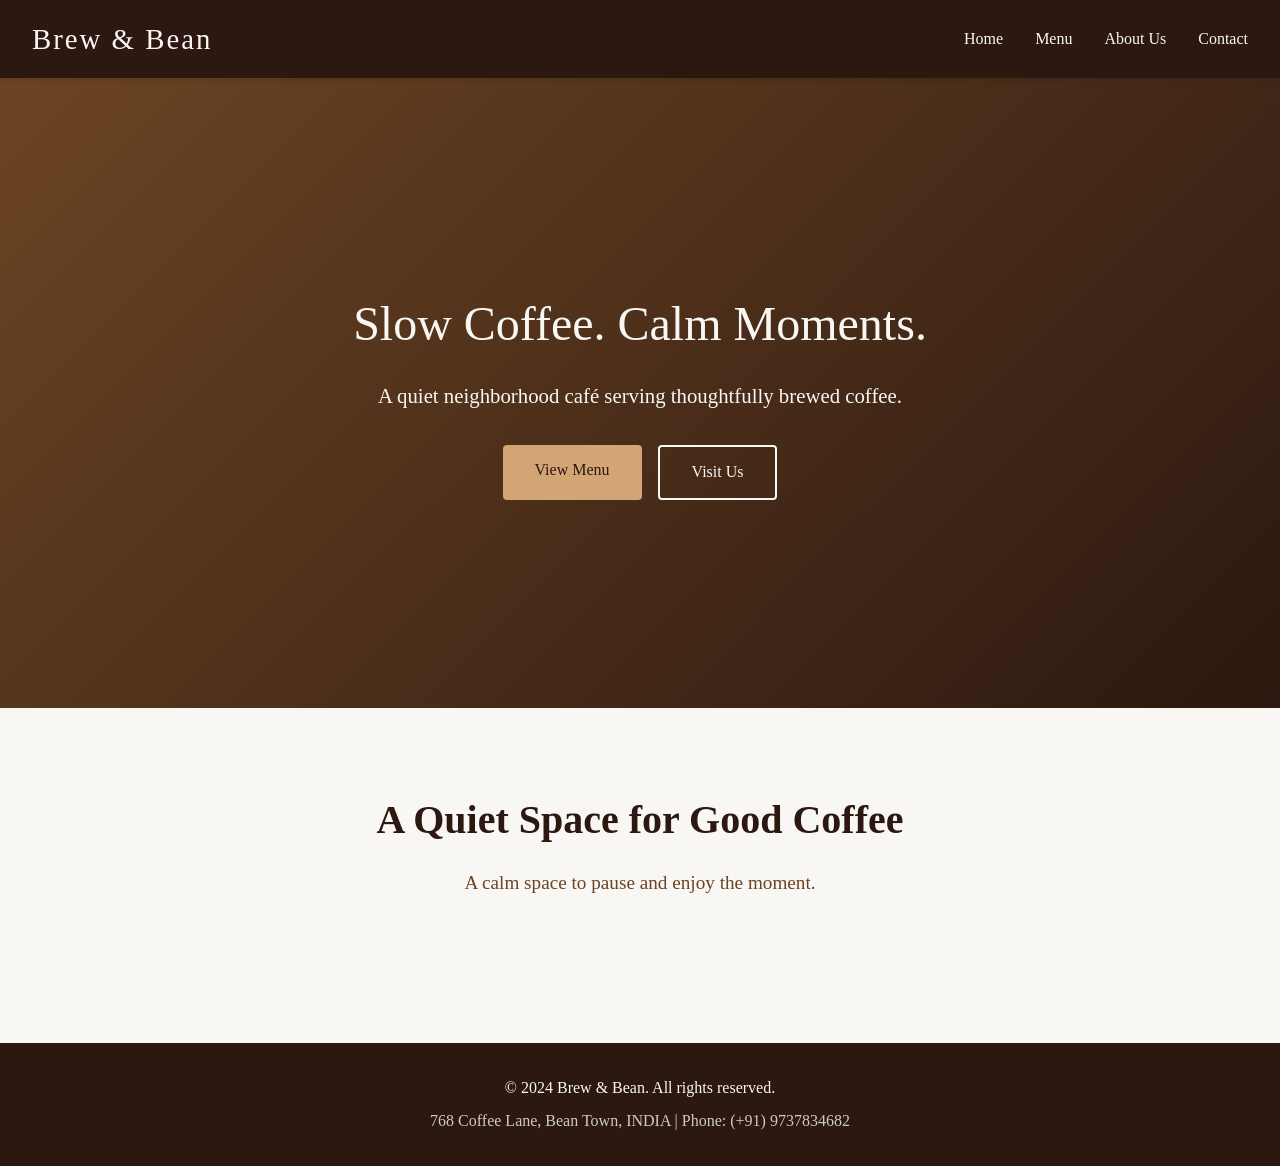
==== index.html @ d30efa40 "Update and rename home.html to index.html" ====
<!DOCTYPE html>
<html lang="en">
<head>
    <meta charset="UTF-8">
    <meta name="viewport" content="width=device-width, initial-scale=1.0">
    <title>Brew & Bean - Coffee Shop</title>
    <link rel="stylesheet" href="css/style.css">
</head>
<body>
    <header class="site-header">
        <h1 class="logo">Brew & Bean</h1>
        <button class="menu-toggle" aria-label="Toggle navigation">☰</button>
        <nav class="navigation">
            <ul>
                <li><a href="home.html" class="nav-link active">Home</a></li>
                <li><a href="menu.html" class="nav-link">Menu</a></li>
                <li><a href="about.html" class="nav-link">About Us</a></li>
                <li><a href="contact.html" class="nav-link">Contact</a></li>
            </ul>
        </nav>
    </header>

    <main>
        <section class="hero">
            <div class="hero-content">
                <h2 class="fade-in">Slow Coffee. Calm Moments.</h2>
                <p class="fade-in animate-delay-1">A quiet neighborhood café serving thoughtfully brewed coffee.</p>
                <div class="hero-actions">
                    <a href="menu.html" class="btn primary fade-in animate-delay-2">View Menu</a>
                    <a href="contact.html" class="btn secondary fade-in animate-delay-3">Visit Us</a>
                </div>
            </div>
        </section>

        <section class="introduction scroll-animate">
            <h2>A Quiet Space for Good Coffee</h2>
            <p>A calm space to pause and enjoy the moment.</p>
        </section>
    </main>

    <footer class="site-footer">
        <p>&copy; 2024 Brew & Bean. All rights reserved.</p>
        <address>
            768 Coffee Lane, Bean Town, INDIA | Phone: (+91) 9737834682
        </address>
    </footer>

    <script src="js/script.js"></script>
</body>
</html>
---- css/style.css ----
* {
    margin: 0;
    padding: 0;
    box-sizing: border-box;
}

body {
    font-family: 'Georgia', serif;
    line-height: 1.6;
    color: #333;
    background-color: #f9f7f4;
}


.site-header {
    background-color: #2c1810;
    color: #f9f7f4;
    padding: 1rem 2rem;
    display: flex;
    justify-content: space-between;
    align-items: center;
    position: sticky;
    top: 0;
    z-index: 1000;
    box-shadow: 0 2px 5px rgba(0,0,0,0.1);
}

.logo {
    font-size: 1.8rem;
    font-weight: normal;
    letter-spacing: 2px;
}

.menu-toggle {
    display: none;
    background: none;
    border: none;
    color: #f9f7f4;
    font-size: 1.5rem;
    cursor: pointer;
}

.navigation ul {
    display: flex;
    list-style: none;
    gap: 2rem;
}

.navigation a {
    color: #f9f7f4;
    text-decoration: none;
    transition: color 0.3s;
    padding: 0.5rem 0;
    border-bottom: 2px solid transparent;
}

.navigation a:hover,
.navigation a.active {
    color: #d4a574;
    border-bottom-color: #d4a574;
}

.hero {
    background: linear-gradient(135deg, #6b4423 0%, #2c1810 100%);
    color: #f9f7f4;
    padding: 8rem 2rem;
    text-align: center;
    min-height: 70vh;
    display: flex;
    align-items: center;
    justify-content: center;
}

.hero-content h2 {
    font-size: 3rem;
    margin-bottom: 1rem;
    font-weight: normal;
}

.hero-content p {
    font-size: 1.3rem;
    margin-bottom: 2rem;
    opacity: 0.9;
}

.hero-actions {
    display: flex;
    gap: 1rem;
    justify-content: center;
}


.btn {
    padding: 0.8rem 2rem;
    text-decoration: none;
    border-radius: 4px;
    transition: all 0.3s;
    font-size: 1rem;
}

.btn.primary {
    background-color: #d4a574;
    color: #2c1810;
}

.btn.primary:hover {
    background-color: #c49563;
    transform: translateY(-2px);
    box-shadow: 0 4px 8px rgba(0,0,0,0.2);
}

.btn.secondary {
    background-color: transparent;
    color: #f9f7f4;
    border: 2px solid #f9f7f4;
}

.btn.secondary:hover {
    background-color: #f9f7f4;
    color: #2c1810;
}


.introduction {
    padding: 5rem 2rem;
    text-align: center;
    max-width: 800px;
    margin: 0 auto;
}

.introduction h2 {
    font-size: 2.5rem;
    margin-bottom: 1rem;
    color: #2c1810;
}

.introduction p {
    font-size: 1.2rem;
    color: #6b4423;
}


.menu-section {
    max-width: 900px;
    margin: 0 auto;
    padding: 4rem 2rem;
}

.menu-section > h2 {
    font-size: 2.5rem;
    text-align: center;
    margin-bottom: 3rem;
    color: #2c1810;
}

.menu-category {
    margin-bottom: 3rem;
}

.menu-category h3 {
    font-size: 1.8rem;
    color: #6b4423;
    margin-bottom: 1.5rem;
    border-bottom: 2px solid #d4a574;
    padding-bottom: 0.5rem;
}

.menu-item {
    display: flex;
    justify-content: space-between;
    padding: 1rem 0;
    border-bottom: 1px solid #e0ddd8;
}

.item-name {
    font-size: 1.1rem;
    color: #333;
}

.price {
    color: #6b4423;
    font-weight: bold;
}


.story-section {
    max-width: 900px;
    margin: 0 auto;
    padding: 4rem 2rem;
}

.story-section h2 {
    font-size: 2.5rem;
    margin-bottom: 2rem;
    color: #2c1810;
    text-align: center;
}

.story-section p {
    font-size: 1.1rem;
    line-height: 1.8;
    margin-bottom: 1.5rem;
    color: #555;
}


.philosophy-section {
    max-width: 900px;
    margin: 0 auto;
    padding: 3rem 2rem;
    background-color: #fff;
    border-radius: 8px;
    box-shadow: 0 2px 10px rgba(0,0,0,0.05);
}

.philosophy-section h2 {
    font-size: 2rem;
    margin-bottom: 1.5rem;
    color: #2c1810;
    text-align: center;
}

.philosophy-section ul {
    list-style: none;
}

.philosophy-section li {
    font-size: 1.1rem;
    margin-bottom: 1rem;
    padding: 1rem;
    background-color: #f9f7f4;
    border-left: 4px solid #d4a574;
}


.image-section {
    max-width: 500px;
    margin: 3rem auto;
    padding: 0 2rem;
}

.image-placeholder {
    background: linear-gradient(135deg, #d4a574 0%, #6b4423 100%);
    height: 400px;
    border-radius: 8px;
    display: flex;
    align-items: center;
    justify-content: center;
    color: #f9f7f4;
    font-size: 2rem;
    box-shadow: 0 4px 15px rgba(0,0,0,0.1);
}


.contact-intro {
    text-align: center;
    padding: 4rem 2rem 2rem;
    max-width: 800px;
    margin: 0 auto;
}

.contact-intro h2 {
    font-size: 2.5rem;
    margin-bottom: 1rem;
    color: #2c1810;
}

.contact-intro p {
    font-size: 1.2rem;
    color: #6b4423;
}

.contact-box {
    max-width: 600px;
    margin: 2rem auto;
    padding: 2rem;
    background-color: #fff;
    border-radius: 8px;
    box-shadow: 0 2px 10px rgba(0,0,0,0.05);
}

.contact-box h3 {
    font-size: 1.5rem;
    color: #2c1810;
    margin-bottom: 1rem;
    border-bottom: 2px solid #d4a574;
    padding-bottom: 0.5rem;
}

.contact-box p,
.contact-box address {
    font-size: 1.1rem;
    color: #555;
    font-style: normal;
    line-height: 1.8;
}

.site-footer {
    background-color: #2c1810;
    color: #f9f7f4;
    padding: 2rem;
    text-align: center;
    margin-top: 4rem;
}

.site-footer address {
    font-style: normal;
    margin-top: 0.5rem;
    opacity: 0.8;
}


@keyframes fadeIn {
    from {
        opacity: 0;
        transform: translateY(20px);
    }
    to {
        opacity: 1;
        transform: translateY(0);
    }
}

@keyframes slideInLeft {
    from {
        opacity: 0;
        transform: translateX(-50px);
    }
    to {
        opacity: 1;
        transform: translateX(0);
    }
}

@keyframes scaleIn {
    from {
        opacity: 0;
        transform: scale(0.9);
    }
    to {
        opacity: 1;
        transform: scale(1);
    }
}

.fade-in {
    animation: fadeIn 1s ease-out forwards;
}

.slide-in-left {
    animation: slideInLeft 0.8s ease-out forwards;
}

.scale-in {
    animation: scaleIn 0.6s ease-out forwards;
}

.animate-delay-1 {
    animation-delay: 0.2s;
    opacity: 0;
}

.animate-delay-2 {
    animation-delay: 0.4s;
    opacity: 0;
}

.animate-delay-3 {
    animation-delay: 0.6s;
    opacity: 0;
}

.animate-delay-4 {
    animation-delay: 0.8s;
    opacity: 0;
}

.animate-delay-5 {
    animation-delay: 1s;
    opacity: 0;
}

.animate-delay-6 {
    animation-delay: 1.2s;
    opacity: 0;
}


.scroll-animate {
    opacity: 0;
    transform: translateY(30px);
    transition: opacity 0.6s ease-out, transform 0.6s ease-out;
}

.scroll-animate.visible {
    opacity: 1;
    transform: translateY(0);
}


@media (max-width: 768px) {
    .site-header {
        flex-wrap: wrap;
    }

    .menu-toggle {
        display: block;
    }

    .navigation {
        width: 100%;
        display: none;
    }

    .navigation.active {
        display: block;
    }

    .navigation ul {
        flex-direction: column;
        gap: 0;
        margin-top: 1rem;
    }

    .navigation li {
        border-bottom: 1px solid rgba(255,255,255,0.1);
    }

    .navigation a {
        display: block;
        padding: 1rem 0;
    }

    .hero-content h2 {
        font-size: 2rem;
    }

    .hero-content p {
        font-size: 1.1rem;
    }

    .hero-actions {
        flex-direction: column;
    }

    .introduction h2,
    .menu-section > h2,
    .story-section h2,
    .contact-intro h2 {
        font-size: 2rem;
    }
}
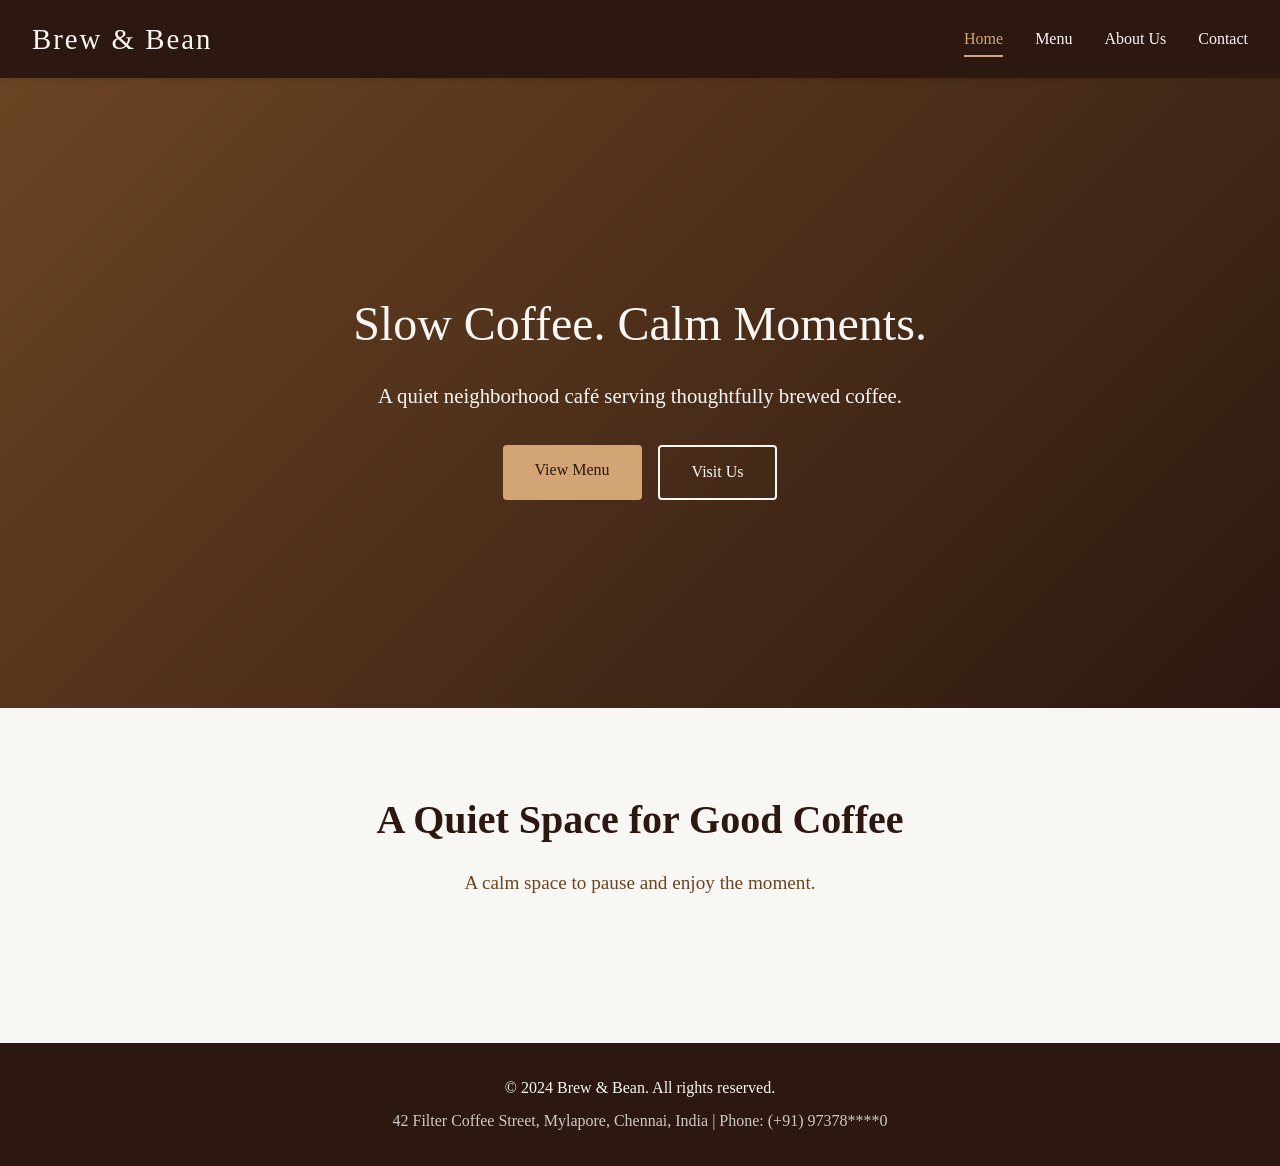
==== commit 0b515154: "Update index.html" ====
--- a/index.html
+++ b/index.html
@@ -12,7 +12,7 @@
         <button class="menu-toggle" aria-label="Toggle navigation">☰</button>
         <nav class="navigation">
             <ul>
-                <li><a href="home.html" class="nav-link active">Home</a></li>
+                <li><a href="index.html" class="nav-link active">Home</a></li>
                 <li><a href="menu.html" class="nav-link">Menu</a></li>
                 <li><a href="about.html" class="nav-link">About Us</a></li>
                 <li><a href="contact.html" class="nav-link">Contact</a></li>
@@ -41,10 +41,11 @@
     <footer class="site-footer">
         <p>&copy; 2024 Brew & Bean. All rights reserved.</p>
         <address>
-            768 Coffee Lane, Bean Town, INDIA | Phone: (+91) 9737834682
+           42 Filter Coffee Street,  Mylapore, Chennai, India | Phone: (+91) 97378****0
         </address>
     </footer>
 
     <script src="js/script.js"></script>
 </body>
 </html>
+
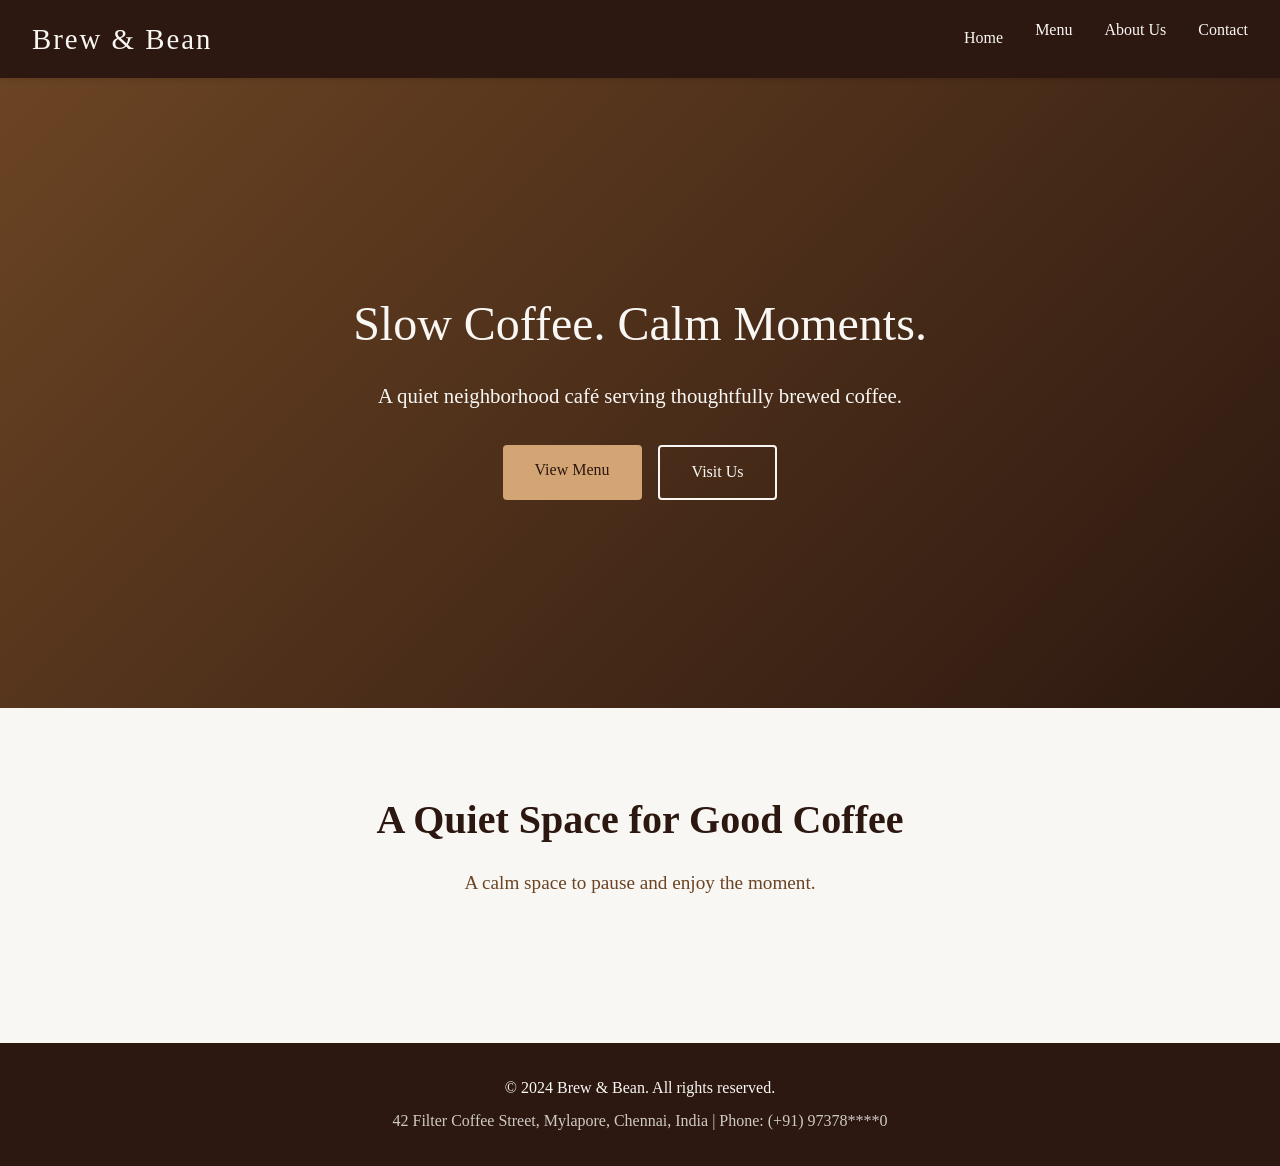
==== commit 44a41a97: "Update index.html" ====
--- a/index.html
+++ b/index.html
@@ -12,7 +12,7 @@
         <button class="menu-toggle" aria-label="Toggle navigation">☰</button>
         <nav class="navigation">
             <ul>
-                <li><a href="index.html" class="nav-link active">Home</a></li>
+                <a href="/brew-bean/" class="nav-link active">Home</a>
                 <li><a href="menu.html" class="nav-link">Menu</a></li>
                 <li><a href="about.html" class="nav-link">About Us</a></li>
                 <li><a href="contact.html" class="nav-link">Contact</a></li>
@@ -49,3 +49,4 @@
 </body>
 </html>
 
+
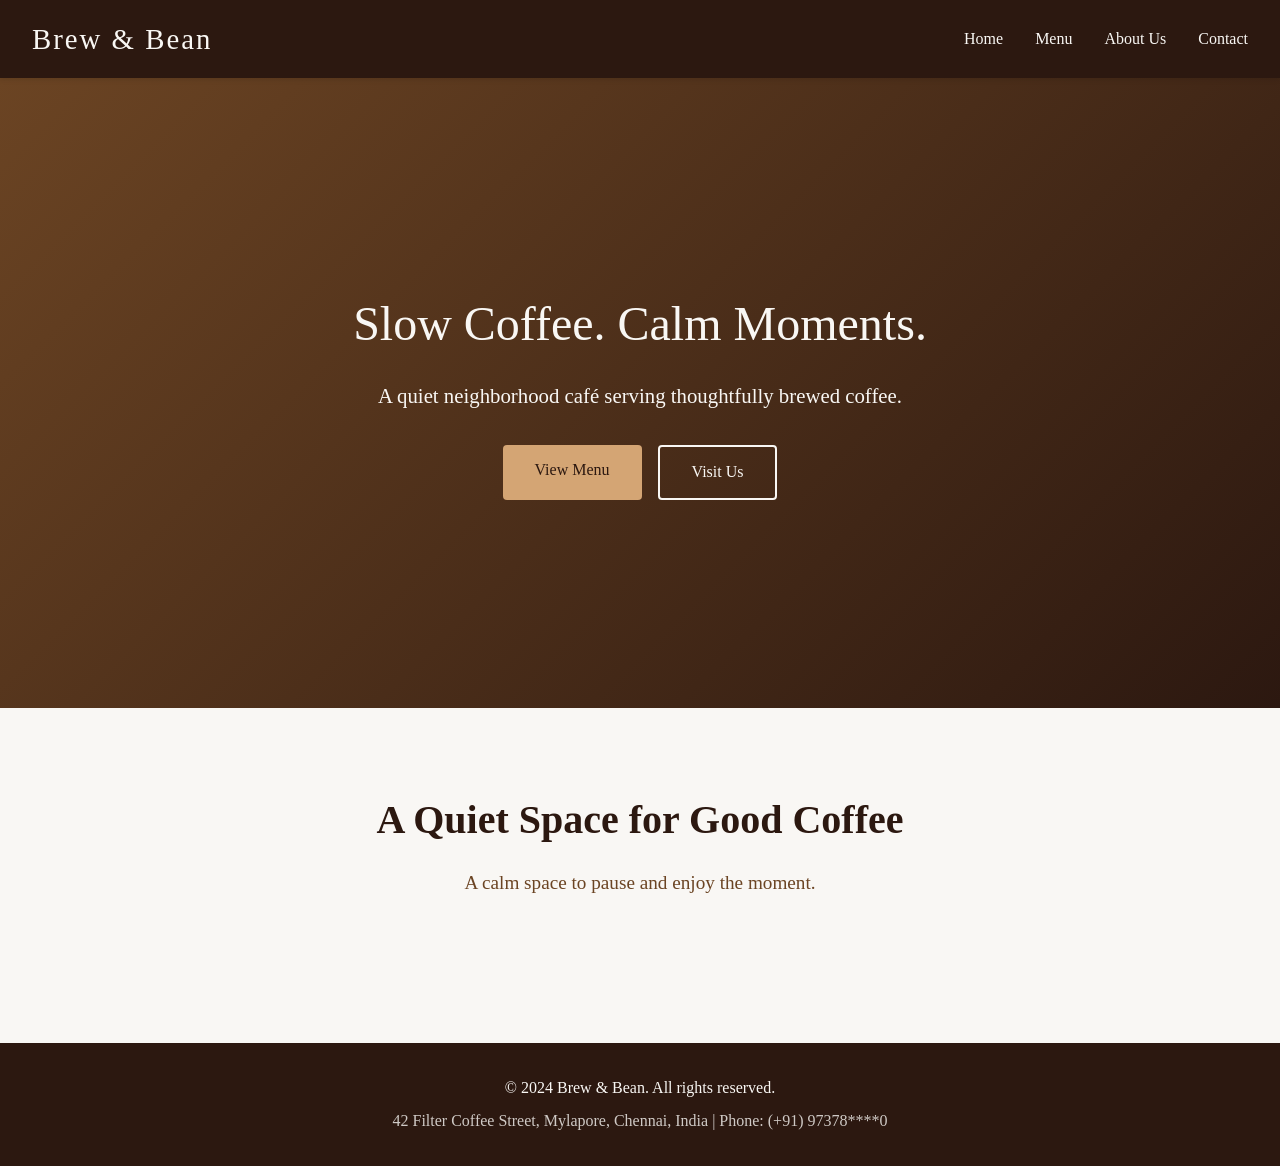
==== commit 08ad497c: "Update index.html" ====
--- a/index.html
+++ b/index.html
@@ -12,7 +12,7 @@
         <button class="menu-toggle" aria-label="Toggle navigation">☰</button>
         <nav class="navigation">
             <ul>
-                <a href="/brew-bean/" class="nav-link active">Home</a>
+                <li><a href="/brew-bean/" class="nav-link active">Home</a></li>
                 <li><a href="menu.html" class="nav-link">Menu</a></li>
                 <li><a href="about.html" class="nav-link">About Us</a></li>
                 <li><a href="contact.html" class="nav-link">Contact</a></li>
@@ -50,3 +50,4 @@
 </html>
 
 
+
